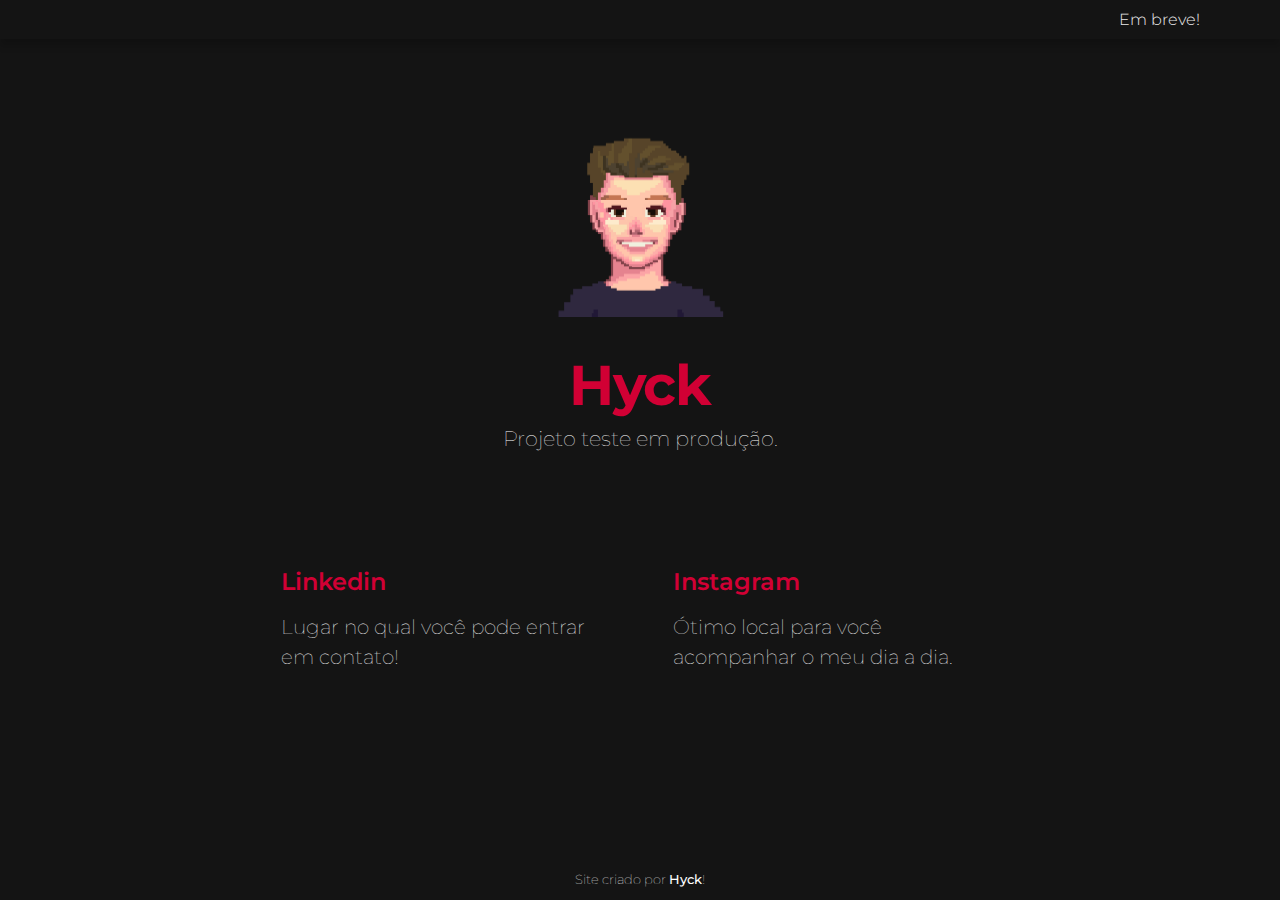
==== index.html @ a2d97434 "new update" ====
<!DOCTYPE html>
<html lang="en">
<head>
    <meta charset="UTF-8">
    <meta http-equiv="X-UA-Compatible" content="IE=edge">
    <meta name="viewport" content="width=device-width, initial-scale=1.0">
    <link rel="stylesheet" href="style/style.css">
    <link rel="shortcut icon" href="image/icon.png" type="image/x-icon">
    <title>Hyck</title>
</head>

<header>

</header>

<nav>
    <a href="#">Em breve!</a>
    <a href="#" class="contato"></a>
</nav>

<body>
        <div id="__next">
        <div class="container">
            <a href="https://github.com/euhickk">
                <img src="image/icon.png" alt="Hyck Pixel Art" class="avatar" >
            </a>

            <h1 class="title">Hyck</h1>
            <p class="description">Projeto teste em produção.</p>

            <div class="grid">
                <a class="card1" href="https://www.linkedin.com/in/euhyck/">
                    <h3 class="card1_title">Linkedin</h3>
                    <p class="card1_description">Lugar no qual você pode entrar em contato!</p>
                </a>

                <a class="card2" href="https://www.instagram.com/euhick/">
                    <h3 class="card2_title">Instagram</h3>
                    <p class="card2_description">Ótimo local para você acompanhar o meu dia a dia.</p>
                </a>
            </div>
        </div>
    </div>
</body>
<footer>
    <p>Site criado por <a href="https://github.com/euhickk" target="_blank">Hyck</a>!</p>
</footer>
</body>
</html>
---- style/style.css ----
@charset "UTF-8";


@import url('https://fonts.googleapis.com/css2?family=Montserrat:ital,wght@0,100;0,200;0,300;0,400;0,500;0,600;0,700;0,800;0,900;1,100;1,200;1,300;1,400;1,500;1,600;1,700;1,800;1,900&display=swap');

* {
    box-sizing: border-box;
}


nav {
    text-align: right;
    margin: auto;
    padding: 10px;
    background-color: rgb(20, 20, 20);
    box-shadow: 0px 7px 7px rgba(0, 0, 0, 0.178);
}

nav > a {
    font-family: 'Montserrat';
    color: #eaeaea;
    padding: 10px;
    padding-right: 30px;
    text-decoration: none;
    font-weight: 300;
    transition-duration: 0.3s;
}

nav > a:hover {
    background-color: rgb(20, 20, 20);
    color: rgb(209, 0, 52);
}

body {
    background-color: rgb(20, 20, 20);
    display: block;
    margin: 0;
    padding: 0;
}

h1 {  
    transition-duration: 0.5s; 
    color: rgb(209, 0, 52);
    display: block;
    font-size: 2em;
    margin-block-start: 0.67em;
    margin-block-end: 0.67em;
    margin-inline-start: 0px;
    margin-block-end: 0px;
    font-weight: bold;
}

p {
    transition-duration: 0.5s;
    color: white;
    font-weight: 100;
    display: block;
    margin-block-start: 1em;
    margin-block-end: 1em;
    margin-inline-start: 0px;
    margin-block-end: 0px;
}

h3 {
    transition-duration: 0.5;
    color: rgb(209, 0, 52);
    display: block;
    margin-block-start: 1em;
    margin-block-end: 1em;
    margin-inline-start: 0px;
    margin-block-end: 0px;
    font-weight: 600;
}

a {
    transition-duration: 0.5s;
    color: inherit;
}

.container {
    min-height: 80vh;
    display: flex;
    -webkit-box-orient: vertical;
    -webkit-box-direction: normal;
    flex-direction: column;
    -webkit-box-pack: center;
    justify-content: center;
    -webkit-box-align: center;
    align-items: center;
    font-family: 'Montserrat', system-ui, -apple-system, BlinkMacSystemFont, 'Segoe UI', Roboto, Oxygen, Ubuntu, Cantarell, 'Open Sans', 'Helvetica Neue', sans-serif;
    -webkit-font-smoothing: antialiased;
    color: #333;
    text-align: center;

}

.avatar {
    width: 200px;
    height: 200px;
    border-radius: 0;
    margin: 2rem 0;
}

.title {
    font-family: 'Montserrat';
    margin: 0;
    line-height: 1.15;
    font-size: 3.5rem;
    text-align: center;
    letter-spacing: -.02em;
}

.description {
    text-align: center;
    line-height: 1.2;
    font-size: 1.3rem;
    margin-top: 10px;
    margin-bottom: 50px;
}

.grid {
    display: flex;
    -webkit-box-align: center;
    align-items: center;
    flex-wrap: wrap;
    max-width: 800px;
    margin-top: 1.5rem;
}

.card1 {
    margin: 1rem;
    flex-basis: 45%;
    padding: 1.5rem;
    text-align: left;
    text-decoration: none;
    border: 1px solid rgb(20, 20, 20);
    border-radius: 10px;
    transition-duration: color.15s ease,border-color.15s ease;
}

.card1_title {
    margin: 0 0 1rem 0;
    font-size: 1.5rem;
}

.card1_description {
    margin: 0;
    font-weight: 100;
    font-size: 1.25rem;
    line-height: 1.5;
}

.card2 {
    margin: 1rem;
    flex-basis: 45%;
    padding: 1.5rem;
    text-align: left;
    text-decoration: none;
    border: 1px solid rgb(20, 20, 20);
    border-radius: 10px;
    transition-duration: color.15s ease,border-color.15s ease;
}

.card2_title {
    margin: 0 0 1rem 0;
    font-size: 1.5rem;
}

.card2_description {
    font-weight: 100;
    margin: 0;
    font-size: 1.25rem;
    line-height: 1.5;
}

.card1:hover {
    border-color: rgb(209, 0, 52);
    transition-duration: 0.2s;
}

.card2:hover {
    border-color: rgb(209, 0, 52);
    transition-duration: 0.2s;
}

footer {

    background-color: rgb(20, 20, 20);
    color: #eaeaea;
    text-align: center;
    font-size: 0.8em;
    padding-top: 100px;
    font-family: 'Montserrat';
    box-sizing: border-box;
    border-color: rgb(209, 0, 52);
}

footer a {
    color: white;
    font-weight: 500;
    text-decoration: none;
    font-family: 'Montserrat';
}

footer a:hover {
    text-decoration: underline;
    color: rgb(209, 0, 52);
}
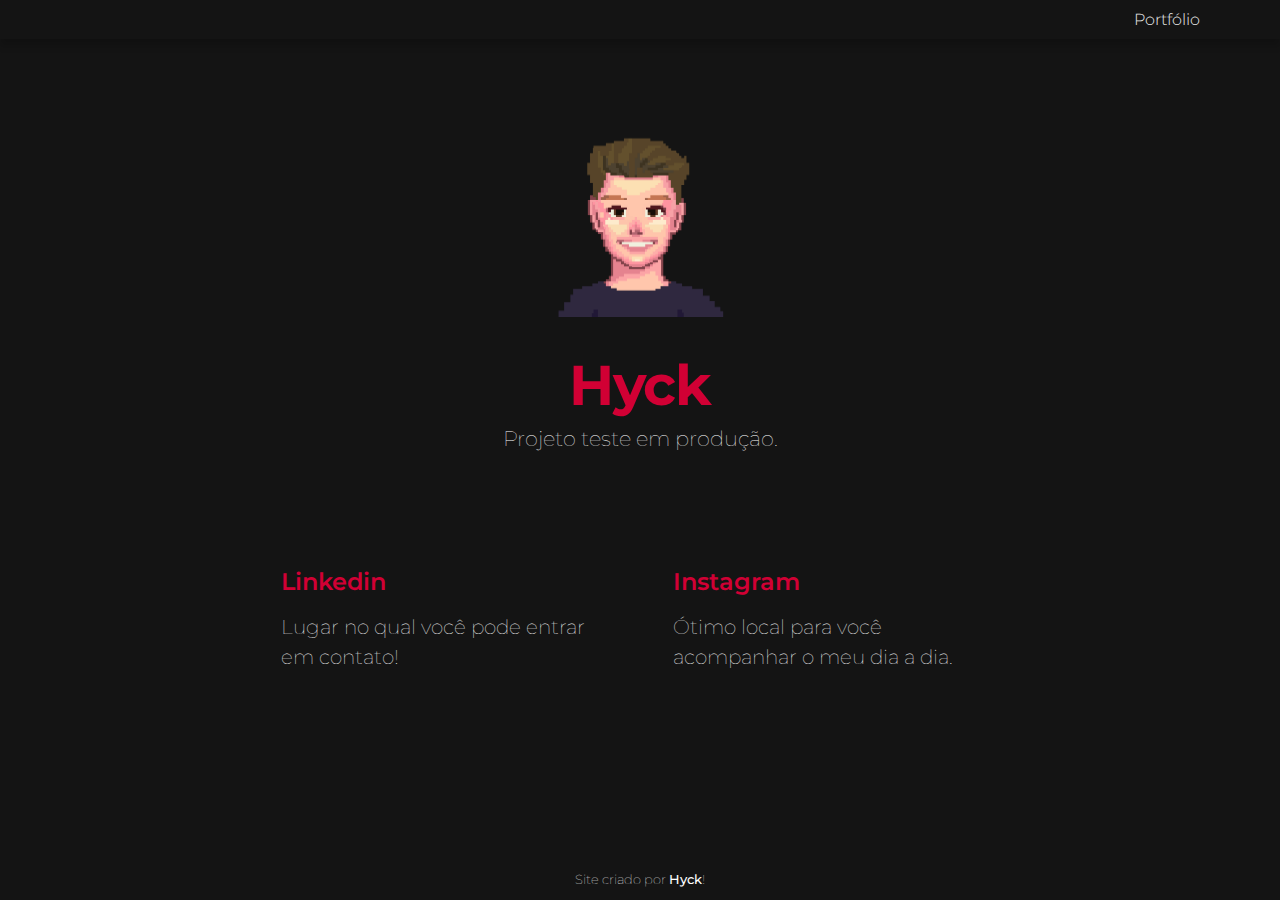
==== commit df1e17dd: "new update" ====
--- a/index.html
+++ b/index.html
@@ -14,7 +14,7 @@
 </header>
 
 <nav>
-    <a href="#">Em breve!</a>
+    <a href="pag002.html" rel="next">Portfólio</a>
     <a href="#" class="contato"></a>
 </nav>
 
@@ -36,7 +36,7 @@
 
                 <a class="card2" href="https://www.instagram.com/euhick/">
                     <h3 class="card2_title">Instagram</h3>
-                    <p class="card2_description">Ótimo local para você acompanhar o meu dia a dia.</p>
+                    <p class="card2_description">Ótimo local para você acompanhar o meu dia a dia.</p> 
                 </a>
             </div>
         </div>
--- a/style/style.css
+++ b/style/style.css
@@ -2,11 +2,16 @@
 
 
 @import url('https://fonts.googleapis.com/css2?family=Montserrat:ital,wght@0,100;0,200;0,300;0,400;0,500;0,600;0,700;0,800;0,900;1,100;1,200;1,300;1,400;1,500;1,600;1,700;1,800;1,900&display=swap');
+
+
+
+
 
 * {
     box-sizing: border-box;
-}
-
+    position: relative;
+    z-index: 1;
+}
 
 nav {
     text-align: right;
@@ -29,6 +34,12 @@
 nav > a:hover {
     background-color: rgb(20, 20, 20);
     color: rgb(209, 0, 52);
+}
+
+@media screen and (min-width: 1200px) and (max-width: 1366px) {
+    body {
+        height: 768px;
+    }
 }
 
 body {
@@ -205,4 +216,5 @@
 footer a:hover {
     text-decoration: underline;
     color: rgb(209, 0, 52);
-}+}
+
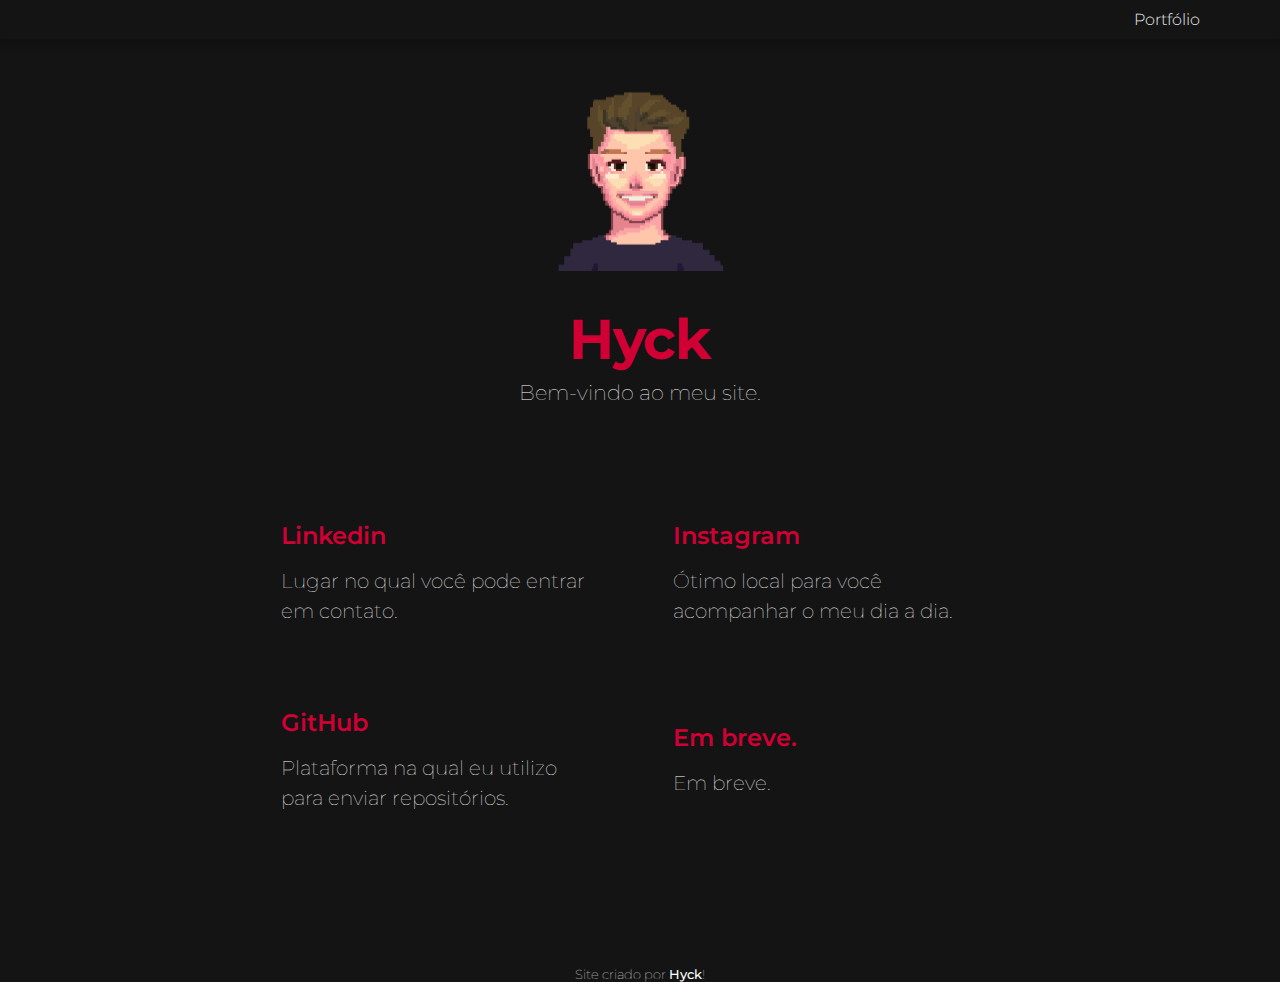
==== commit 8448ac88: "new update" ====
--- a/index.html
+++ b/index.html
@@ -26,17 +26,28 @@
             </a>
 
             <h1 class="title">Hyck</h1>
-            <p class="description">Projeto teste em produção.</p>
+            <p class="description">Bem-vindo ao meu site.</p>
 
             <div class="grid">
                 <a class="card1" href="https://www.linkedin.com/in/euhyck/">
                     <h3 class="card1_title">Linkedin</h3>
-                    <p class="card1_description">Lugar no qual você pode entrar em contato!</p>
+                    <p class="card1_description">Lugar no qual você pode entrar em contato.</p>
                 </a>
 
                 <a class="card2" href="https://www.instagram.com/euhick/">
                     <h3 class="card2_title">Instagram</h3>
                     <p class="card2_description">Ótimo local para você acompanhar o meu dia a dia.</p> 
+
+                <a href="https://github.com/euhickk" class="card3">
+                    <h3 class="card3_title">GitHub</h3>
+                    <p class="card3_description">Plataforma na qual eu utilizo para enviar repositórios.</p>
+                </a>
+
+                <a href="#" class="card4">
+                    <h3 class="card4_title">Em breve.</h3>
+                    <p class="card4_description">Em breve.</p>
+                </a>
+
                 </a>
             </div>
         </div>
--- a/style/style.css
+++ b/style/style.css
@@ -184,12 +184,68 @@
     line-height: 1.5;
 }
 
+.card3 {
+    margin: 1rem;
+    flex-basis: 45%;
+    padding: 1.5rem;
+    text-align: left;
+    text-decoration: none;
+    border: 1px solid rgb(20, 20, 20);
+    border-radius: 10px;
+    transition-duration: color.15s ease,border-color.15s ease;
+}
+
+.card3_title {
+    margin: 0 0 1rem 0;
+    font-size: 1.5rem;
+}
+
+.card3_description {
+    margin: 0;
+    font-weight: 100;
+    font-size: 1.25rem;
+    line-height: 1.5;
+}
+
+.card4 {
+    margin: 1rem;
+    flex-basis: 45%;
+    padding: 1.5rem;
+    text-align: left;
+    text-decoration: none;
+    border: 1px solid rgb(20, 20, 20);
+    border-radius: 10px;
+    transition-duration: color.15s ease,border-color.15s ease;
+}
+
+.card4_title {
+    margin: 0 0 1rem 0;
+    font-size: 1.5rem;
+}
+
+.card4_description {
+    margin: 0;
+    font-weight: 100;
+    font-size: 1.25rem;
+    line-height: 1.5;
+}
+
 .card1:hover {
     border-color: rgb(209, 0, 52);
     transition-duration: 0.2s;
 }
 
 .card2:hover {
+    border-color: rgb(209, 0, 52);
+    transition-duration: 0.2s;
+}
+
+.card3:hover {
+    border-color: rgb(209, 0, 52);
+    transition-duration: 0.2s;
+}
+
+.card4:hover {
     border-color: rgb(209, 0, 52);
     transition-duration: 0.2s;
 }
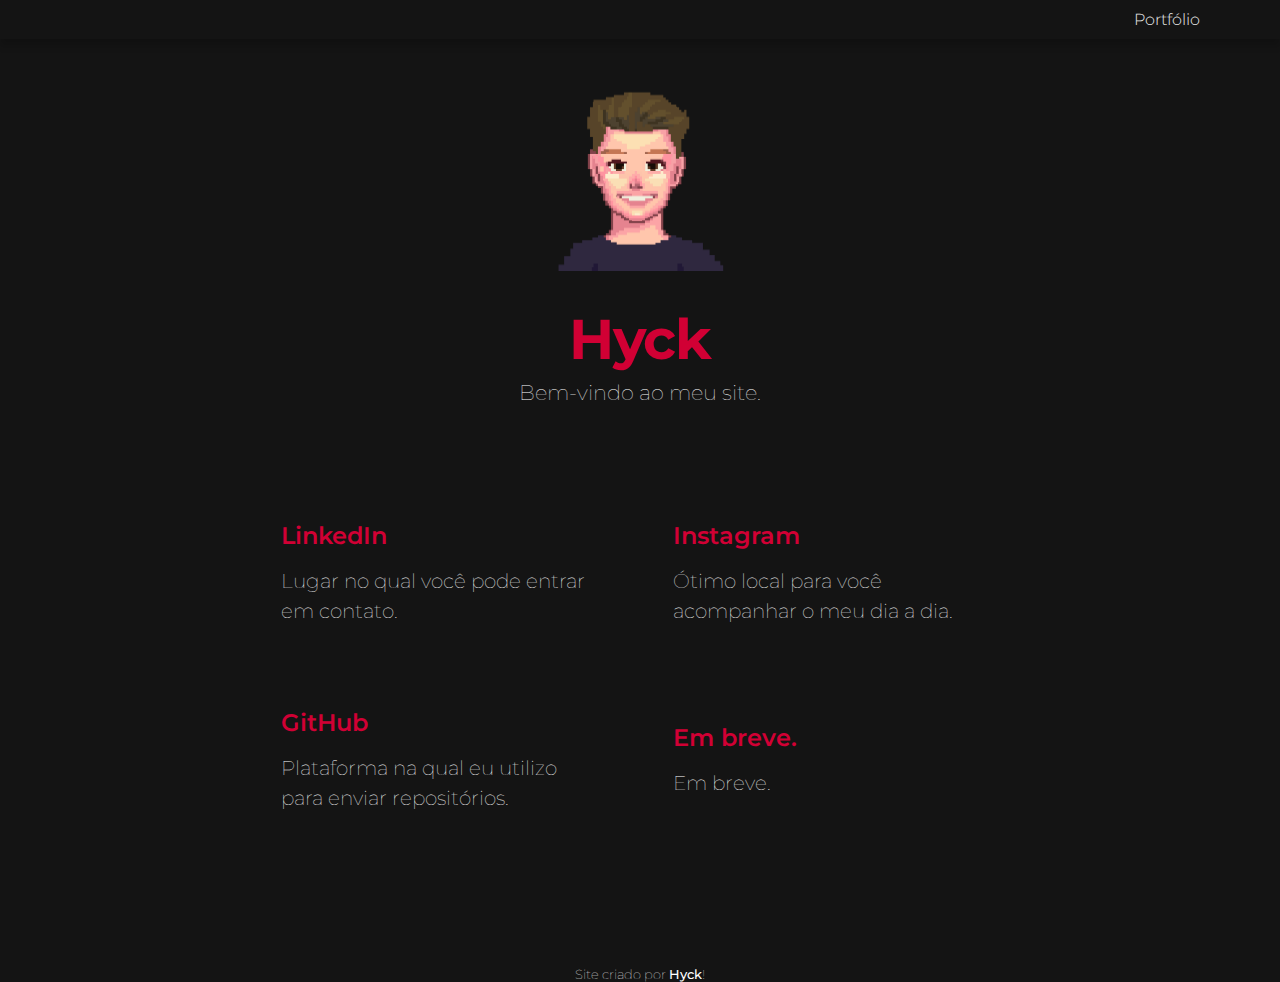
==== commit 7e75279f: "new update" ====
--- a/index.html
+++ b/index.html
@@ -30,7 +30,7 @@
 
             <div class="grid">
                 <a class="card1" href="https://www.linkedin.com/in/euhyck/">
-                    <h3 class="card1_title">Linkedin</h3>
+                    <h3 class="card1_title">LinkedIn</h3>
                     <p class="card1_description">Lugar no qual você pode entrar em contato.</p>
                 </a>
 
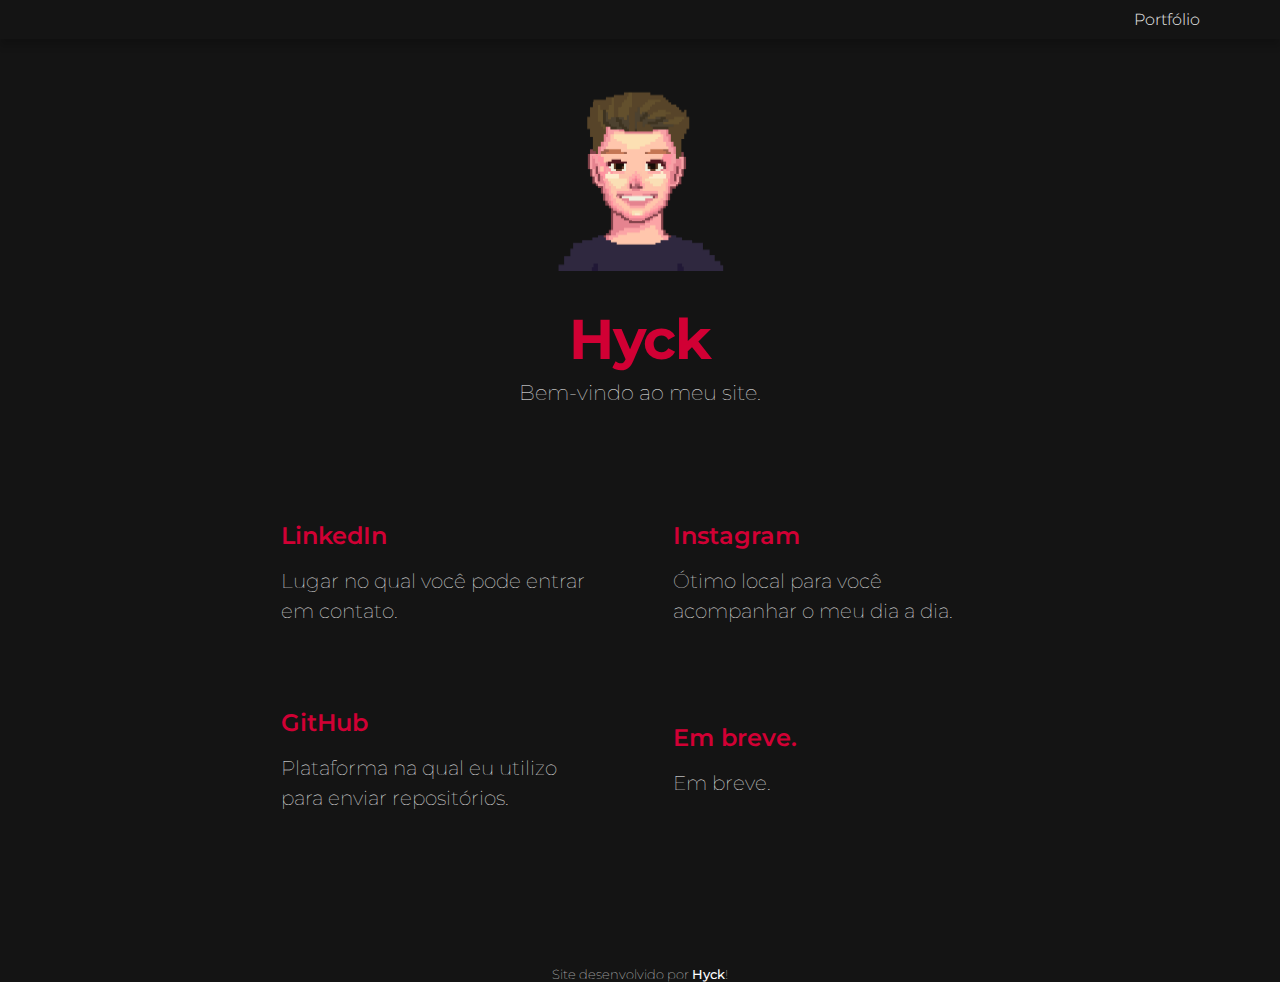
==== commit 0c99a3e3: "new update10" ====
--- a/index.html
+++ b/index.html
@@ -54,7 +54,7 @@
     </div>
 </body>
 <footer>
-    <p>Site criado por <a href="https://github.com/euhickk" target="_blank">Hyck</a>!</p>
+    <p>Site desenvolvido por <a href="https://github.com/euhickk" target="_blank">Hyck</a>!</p>
 </footer>
 </body>
 </html>
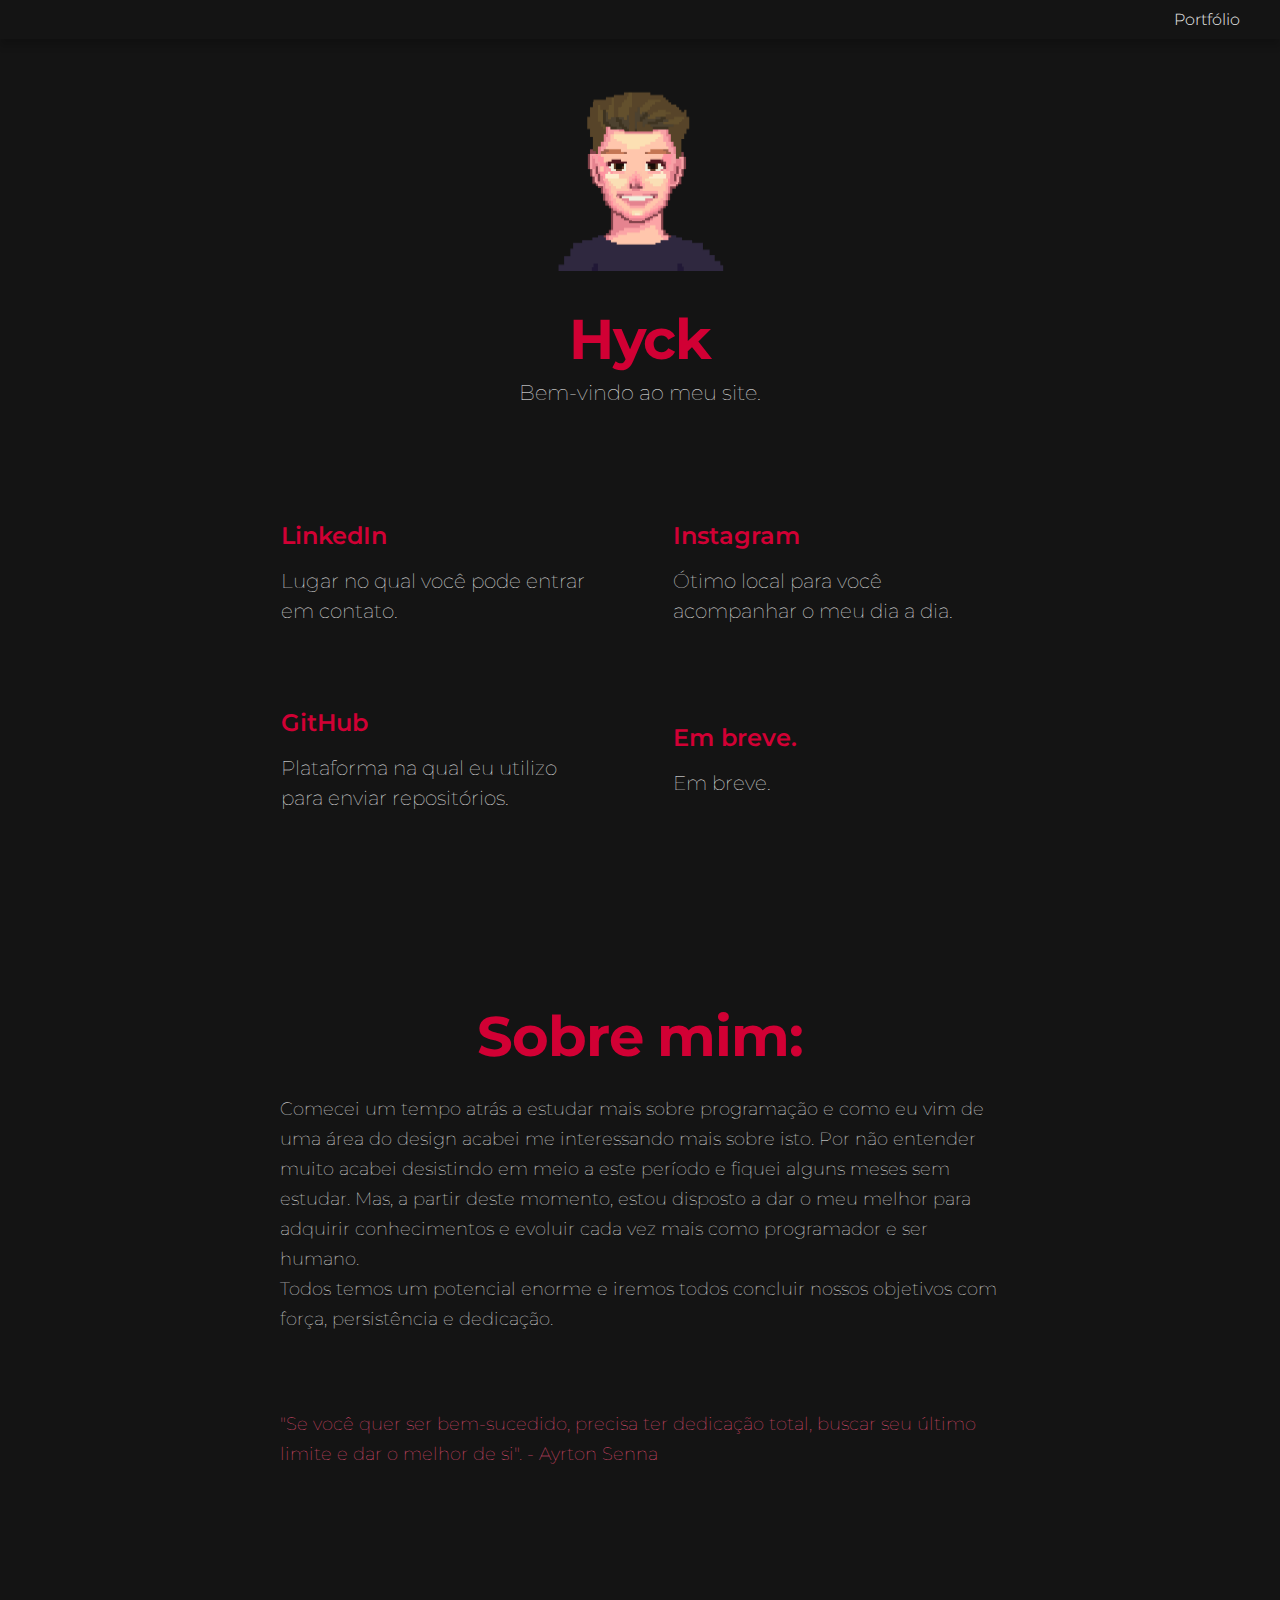
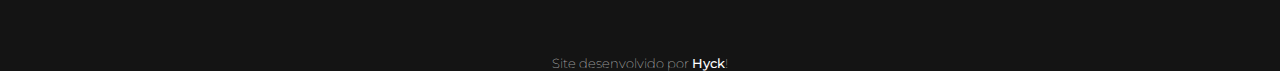
==== commit 64d8611c: "new update" ====
--- a/index.html
+++ b/index.html
@@ -14,8 +14,8 @@
 </header>
 
 <nav>
+    <a href="#" class="sobre_mim"></a>
     <a href="pag002.html" rel="next">Portfólio</a>
-    <a href="#" class="contato"></a>
 </nav>
 
 <body>
@@ -47,8 +47,18 @@
                     <h3 class="card4_title">Em breve.</h3>
                     <p class="card4_description">Em breve.</p>
                 </a>
-
-                </a>
+                <div class="about">
+                    <h1 class="about_title">Sobre mim:</h1>
+                    <p class="about_description">
+                        Comecei um tempo atrás a estudar mais sobre programação e como eu vim de uma área do design acabei me interessando mais sobre isto. Por não entender muito acabei desistindo em meio a este período e fiquei alguns meses sem estudar. Mas, a partir deste momento, estou disposto a dar o meu melhor para adquirir conhecimentos e evoluir cada vez mais como programador e ser humano.
+                    <br>
+                        Todos temos um potencial enorme e iremos todos concluir nossos objetivos com força, persistência e dedicação.
+                    <br>
+                    <p class="ayrton_senna">
+                        "Se você quer ser bem-sucedido, precisa ter dedicação total, buscar seu último limite e dar o melhor de si". - Ayrton Senna
+                    </p>
+                    </p>
+                </div>
             </div>
         </div>
     </div>
--- a/style/style.css
+++ b/style/style.css
@@ -71,6 +71,9 @@
     margin-inline-start: 0px;
     margin-block-end: 0px;
 }
+
+
+
 
 h3 {
     transition-duration: 0.5;
@@ -250,6 +253,43 @@
     transition-duration: 0.2s;
 }
 
+.about_title {
+    font-family: 'Montserrat';
+    margin: 0;
+    padding-top: 150px;
+    line-height: 1.15;
+    font-size: 3.5rem;
+    text-align: center;
+    letter-spacing: -.02em;
+}
+
+.about_description {
+    margin: 1rem;
+    flex-basis: 45%;
+    padding: 1.5rem;
+    text-decoration: none;
+    text-align: left;
+    padding-top: 15px;
+    line-height: 30px;
+    font-size: 1.1rem;
+    margin-top: 10px;
+    margin-bottom: 50px;
+}
+
+.ayrton_senna {
+    margin: 1rem;
+    flex-basis: 45%;
+    padding: 1.5rem;
+    text-decoration: none;
+    color: rgb(252, 90, 133);
+    text-align: left;
+    padding-top: 1px;
+    line-height: 30px;
+    font-size: 1.1rem;
+    margin-top: 10px;
+    margin-bottom: 50px;
+}
+
 footer {
 
     background-color: rgb(20, 20, 20);
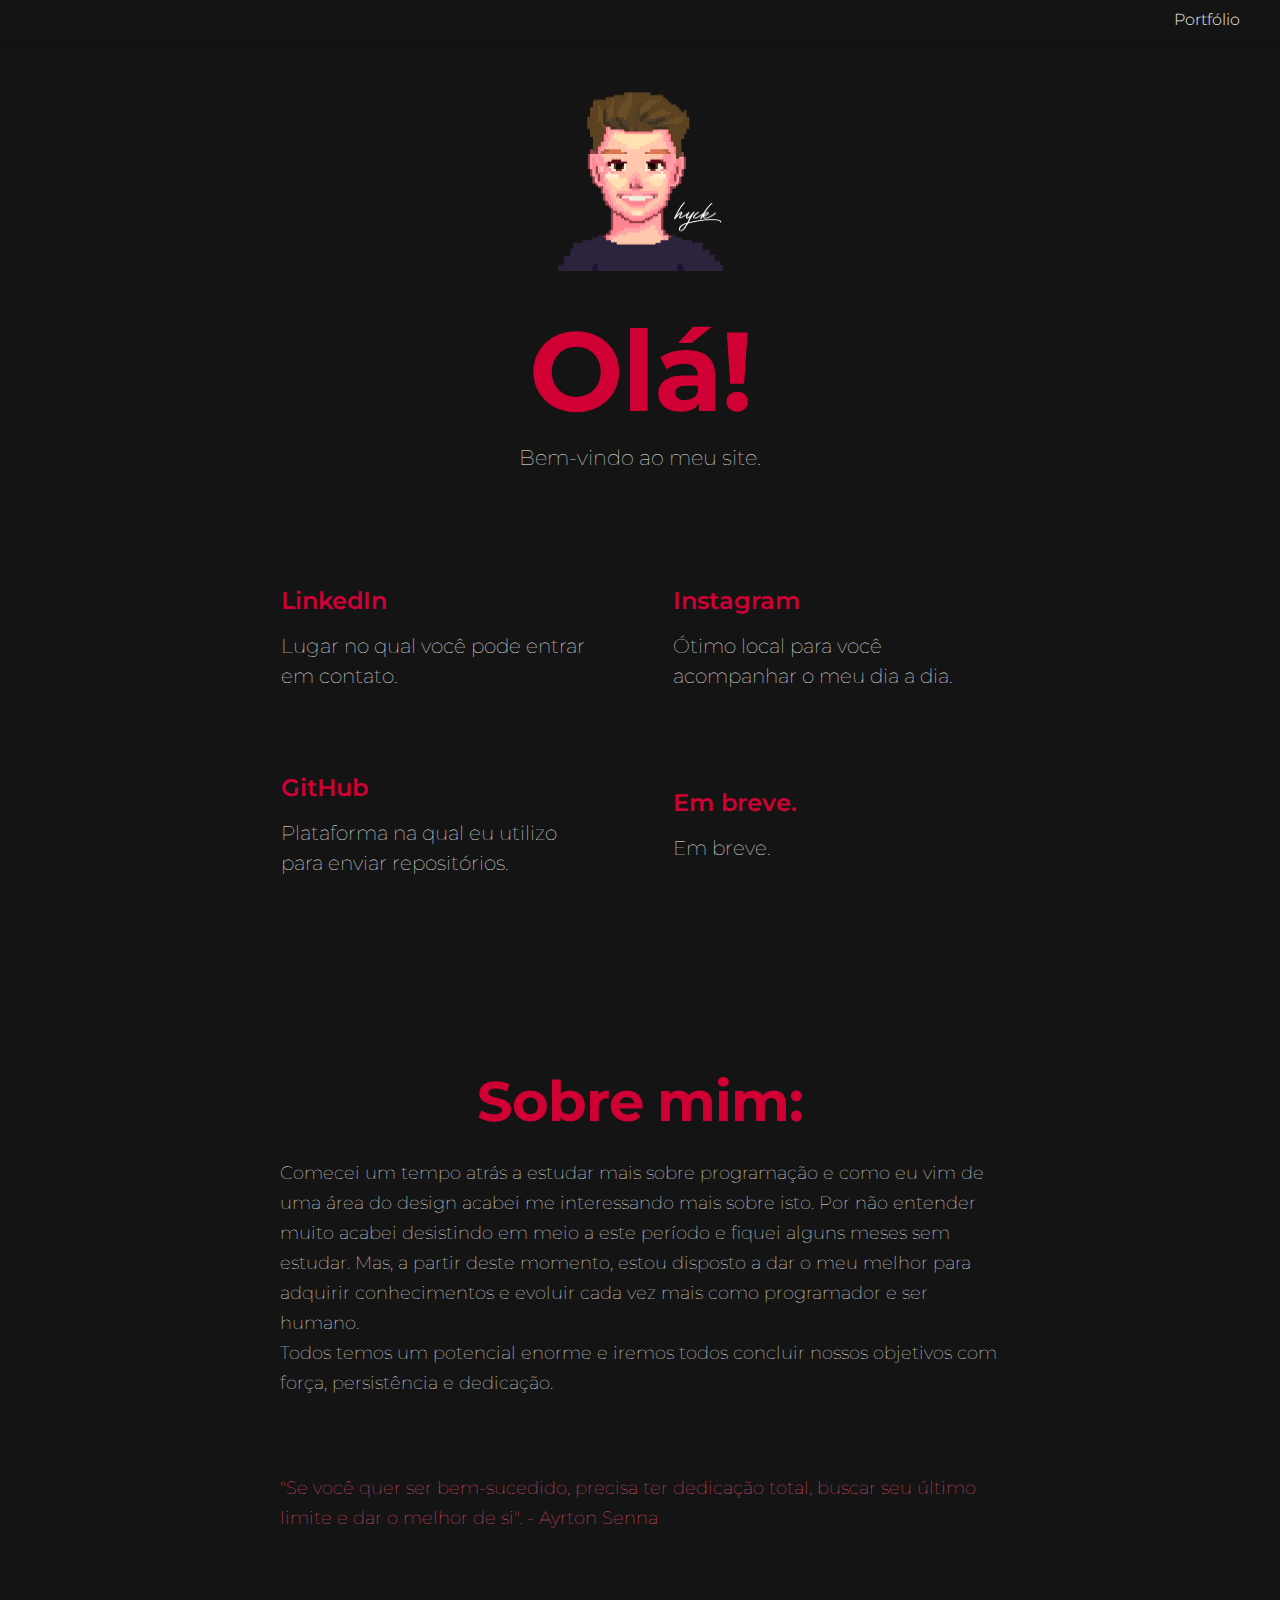
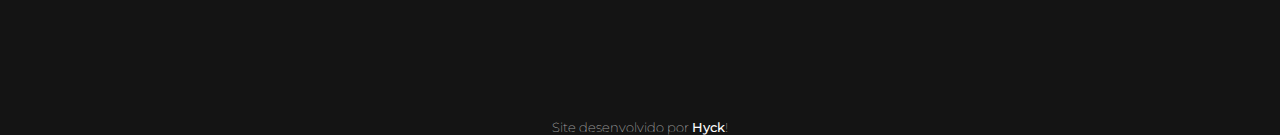
==== commit e3baa5ae: "update" ====
--- a/index.html
+++ b/index.html
@@ -14,18 +14,17 @@
 </header>
 
 <nav>
-    <a href="#" class="sobre_mim"></a>
-    <a href="pag002.html" rel="next">Portfólio</a>
+    <a href="pag002.html" rel="next" class="portfolio">Portfólio</a>
 </nav>
 
 <body>
         <div id="__next">
         <div class="container">
             <a href="https://github.com/euhickk">
-                <img src="image/icon.png" alt="Hyck Pixel Art" class="avatar" >
+                <img src="image/home.png" alt="Hyck Pixel Art" class="avatar">
             </a>
 
-            <h1 class="title">Hyck</h1>
+            <h1 class="title">Olá!</h1>
             <p class="description">Bem-vindo ao meu site.</p>
 
             <div class="grid">
--- a/style/style.css
+++ b/style/style.css
@@ -31,7 +31,7 @@
     transition-duration: 0.3s;
 }
 
-nav > a:hover {
+.portfolio:hover {
     background-color: rgb(20, 20, 20);
     color: rgb(209, 0, 52);
 }
@@ -119,7 +119,7 @@
     font-family: 'Montserrat';
     margin: 0;
     line-height: 1.15;
-    font-size: 3.5rem;
+    font-size: 7rem;
     text-align: center;
     letter-spacing: -.02em;
 }
